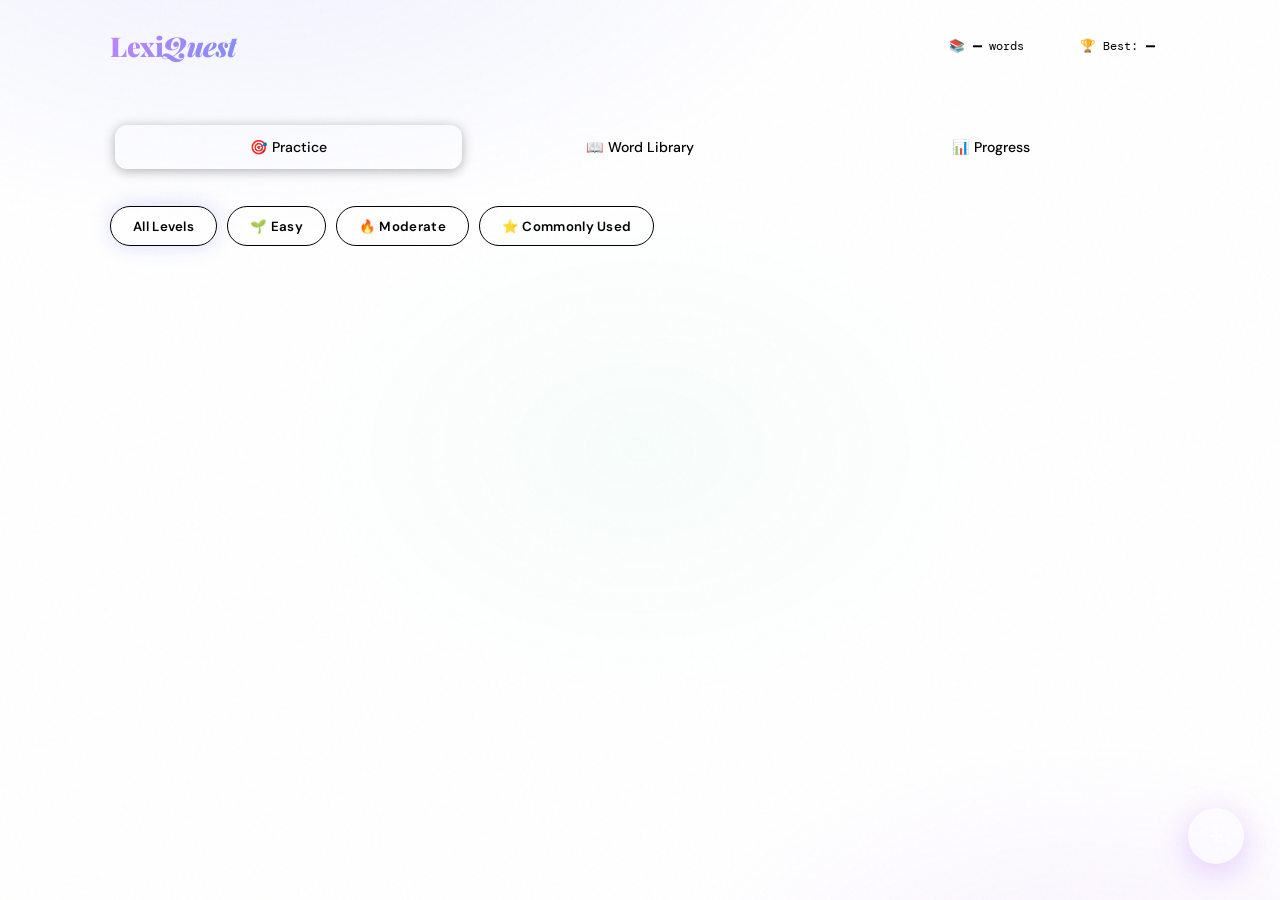
==== index.html @ 771d4fe1 "Add initial HTML structure for LexiQuest app" ====
<!DOCTYPE html>
<html lang="en">
<head>
<meta charset="UTF-8">

<title>LexiQuest — Master Every Word</title>
<link href="https://fonts.googleapis.com/css2?family=Playfair+Display:wght@400;700;900&family=DM+Sans:wght@300;400;500;600&family=DM+Mono:wght@400;500&display=swap" rel="stylesheet">
<link rel="stylesheet" href="style.css"

</head>
<body>
<div class="bg-canvas"></div>
<div class="noise"></div>

<div class="app">
  <!-- Header -->
  <header>
    <div class="logo">Lexi<span>Quest</span></div>
    <div class="header-stats">
      <div class="stat-pill" id="totalWordsCount">📚 <strong>—</strong> words</div>
      <div class="stat-pill" id="bestScoreCount">🏆 Best: <strong>—</strong></div>
    </div>
  </header>

  <!-- Nav -->
  <div class="nav-tabs">
    <button class="nav-tab active" onclick="switchTab('quiz')">🎯 Practice</button>
    <button class="nav-tab" onclick="switchTab('library')">📖 Word Library</button>
    <button class="nav-tab" onclick="switchTab('stats')">📊 Progress</button>
  </div>

  <!-- ============ QUIZ TAB ============ -->
  <div id="tab-quiz">
    <div class="level-bar">
      <button class="level-btn all active" onclick="setLevel('all')">All Levels</button>
      <button class="level-btn easy" onclick="setLevel('easy')">🌱 Easy</button>
      <button class="level-btn moderate" onclick="setLevel('moderate')">🔥 Moderate</button>
      <button class="level-btn common" onclick="setLevel('common')">⭐ Commonly Used</button>
    </div>

    <div class="progress-bar-wrap">
      <div class="progress-bar-fill" id="progressFill" style="width:0%"></div>
    </div>

    <div class="quiz-section" id="quizSection">
      <!-- Injected by JS -->
    </div>
  </div>

  <!-- ============ LIBRARY TAB ============ -->
  <div id="tab-library" style="display:none">
    <div class="section-header">
      <div class="section-title">Word Library</div>
      <div style="display:flex;gap:10px;align-items:center;flex-wrap:wrap">
        <div class="level-bar" style="margin:0">
          <button class="level-btn all active" id="lib-all" onclick="filterLibrary('all')">All</button>
          <button class="level-btn easy" id="lib-easy" onclick="filterLibrary('easy')">Easy</button>
          <button class="level-btn moderate" id="lib-mod" onclick="filterLibrary('moderate')">Moderate</button>
          <button class="level-btn common" id="lib-com" onclick="filterLibrary('common')">Common</button>
        </div>
        <input type="text" class="search-input" placeholder="Search words…" oninput="searchWords(this.value)">
        <button class="btn-primary" onclick="openAddModal()" style="padding:9px 18px;font-size:0.85rem">+ Add Word</button>
      </div>
    </div>
    <div class="words-grid" id="wordsGrid"></div>
    <div class="pagination" id="libraryPagination"></div>
  </div>

  <!-- ============ STATS TAB ============ -->
  <div id="tab-stats" style="display:none">
    <div class="section-title" style="margin-bottom:24px">Your Progress</div>
    <div class="stats-row" id="statsRow"></div>
    <div id="recentActivity"></div>
  </div>
</div>

<!-- FAB -->
<button class="fab" onclick="openAddModal()" title="Add new word">+</button>

<!-- Add Word Modal -->
<div class="modal-overlay" id="modalOverlay">
  <div class="modal">
    <div class="modal-title">Add New Word</div>
    <div class="modal-sub">Contribute to your personal vocabulary bank</div>

    <div class="form-group">
      <label class="form-label">Word</label>
      <input class="form-input" id="inp-word" placeholder="e.g. Ephemeral" autocomplete="off">
    </div>
    <div class="form-group">
      <label class="form-label">Part of Speech (optional)</label>
      <input class="form-input" id="inp-pos" placeholder="e.g. adjective, noun…">
    </div>
    <div class="form-group">
      <label class="form-label">Correct Definition / Meaning</label>
      <input class="form-input" id="inp-correct" placeholder="The correct answer">
    </div>
    <div class="form-group">
      <label class="form-label">3 Wrong Options</label>
      <div class="options-inputs">
        <div class="opt-input-wrap"><span class="opt-marker">B</span><input class="form-input" id="inp-w1" placeholder="Wrong option 1"></div>
        <div class="opt-input-wrap"><span class="opt-marker">C</span><input class="form-input" id="inp-w2" placeholder="Wrong option 2"></div>
        <div class="opt-input-wrap"><span class="opt-marker">D</span><input class="form-input" id="inp-w3" placeholder="Wrong option 3"></div>
      </div>
    </div>
    <div class="form-group">
      <label class="form-label">Level</label>
      <select class="form-select" id="inp-level">
        <option value="easy">🌱 Easy</option>
        <option value="moderate">🔥 Moderate</option>
        <option value="common" selected>⭐ Commonly Used</option>
      </select>
    </div>
    <div class="form-group">
      <label class="form-label">Example Sentence (optional)</label>
      <input class="form-input" id="inp-example" placeholder="Use the word in a sentence…">
    </div>

    <div class="modal-actions">
      <button class="btn-cancel" onclick="closeModal()">Cancel</button>
      <button class="btn-primary" onclick="saveWord()">Save Word</button>
    </div>
  </div>
</div>

<!-- Toast -->
<div class="toast" id="toast"></div>
</body>
</html>
---- style.css ----
<style>
:root {
  --bg: #0a0a0f;
  --surface: #12121a;
  --surface2: #1a1a26;
  --surface3: #22223a;
  --border: rgba(255,255,255,0.07);
  --text: #f0eff8;
  --text-muted: #7a79a0;
  --text-dim: #4a4870;
  --accent: #c084fc;
  --accent2: #818cf8;
  --accent3: #34d399;
  --easy: #34d399;
  --moderate: #f59e0b;
  --common: #f472b6;
  --danger: #f87171;
  --glow: rgba(192,132,252,0.15);
  --radius: 16px;
  --radius-sm: 10px;
}

*, *::before, *::after { box-sizing: border-box; margin: 0; padding: 0; }

body {
  background: var(--bg);
  color: var(--text);
  font-family: 'DM Sans', sans-serif;
  min-height: 100vh;
  overflow-x: hidden;
}

/* Background */
.bg-canvas {
  position: fixed; inset: 0; z-index: 0; pointer-events: none;
  background: radial-gradient(ellipse 80% 60% at 20% -10%, rgba(129,140,248,0.12) 0%, transparent 60%),
              radial-gradient(ellipse 60% 50% at 85% 110%, rgba(192,132,252,0.1) 0%, transparent 55%),
              radial-gradient(ellipse 40% 40% at 50% 50%, rgba(52,211,153,0.04) 0%, transparent 70%);
}

.noise {
  position: fixed; inset: 0; z-index: 0; pointer-events: none; opacity: 0.025;
  background-image: url("data:image/svg+xml,%3Csvg viewBox='0 0 256 256' xmlns='http://www.w3.org/2000/svg'%3E%3Cfilter id='n'%3E%3CfeTurbulence type='fractalNoise' baseFrequency='0.9' numOctaves='4' stitchTiles='stitch'/%3E%3C/filter%3E%3Crect width='100%25' height='100%25' filter='url(%23n)'/%3E%3C/svg%3E");
}

/* Layout */
.app { position: relative; z-index: 1; max-width: 1100px; margin: 0 auto; padding: 0 20px 60px; }

/* Header */
header {
  display: flex; align-items: center; justify-content: space-between;
  padding: 28px 0 20px; border-bottom: 1px solid var(--border);
  margin-bottom: 36px;
}
.logo {
  font-family: 'Playfair Display', serif; font-size: 1.7rem; font-weight: 900;
  background: linear-gradient(135deg, #c084fc, #818cf8);
  -webkit-background-clip: text; -webkit-text-fill-color: transparent;
  letter-spacing: -0.5px;
}
.logo span { color: var(--accent3); -webkit-text-fill-color: var(--accent3); font-style: italic; }

.header-stats {
  display: flex; gap: 24px;
}
.stat-pill {
  background: var(--surface2); border: 1px solid var(--border);
  border-radius: 100px; padding: 6px 16px; font-size: 0.78rem;
  color: var(--text-muted); font-family: 'DM Mono', monospace;
  display: flex; align-items: center; gap: 8px;
}
.stat-pill strong { color: var(--text); font-size: 0.9rem; }

/* Nav Tabs */
.nav-tabs {
  display: flex; gap: 4px; margin-bottom: 32px;
  background: var(--surface); border: 1px solid var(--border);
  border-radius: var(--radius); padding: 5px;
}
.nav-tab {
  flex: 1; padding: 10px 16px; border-radius: 12px; border: none; cursor: pointer;
  font-family: 'DM Sans', sans-serif; font-size: 0.88rem; font-weight: 500;
  color: var(--text-muted); background: transparent; transition: all 0.2s;
}
.nav-tab.active {
  background: var(--surface3); color: var(--text);
  box-shadow: 0 2px 12px rgba(0,0,0,0.3);
}
.nav-tab:hover:not(.active) { color: var(--text); }

/* Level selector */
.level-bar {
  display: flex; gap: 10px; margin-bottom: 32px; flex-wrap: wrap;
}
.level-btn {
  padding: 8px 22px; border-radius: 100px; border: 1.5px solid;
  cursor: pointer; font-family: 'DM Sans', sans-serif; font-size: 0.83rem;
  font-weight: 600; letter-spacing: 0.3px; transition: all 0.2s; background: transparent;
}
.level-btn.easy { border-color: var(--easy); color: var(--easy); }
.level-btn.moderate { border-color: var(--moderate); color: var(--moderate); }
.level-btn.common { border-color: var(--common); color: var(--common); }
.level-btn.active.easy { background: var(--easy); color: var(--bg); box-shadow: 0 0 20px rgba(52,211,153,0.3); }
.level-btn.active.moderate { background: var(--moderate); color: var(--bg); box-shadow: 0 0 20px rgba(245,158,11,0.3); }
.level-btn.active.common { background: var(--common); color: var(--bg); box-shadow: 0 0 20px rgba(244,114,182,0.3); }
.level-btn.all { border-color: var(--accent2); color: var(--accent2); }
.level-btn.all.active { background: var(--accent2); color: var(--bg); box-shadow: 0 0 20px rgba(129,140,248,0.3); }

/* Quiz Card */
.quiz-section { min-height: 500px; }

.progress-bar-wrap {
  background: var(--surface2); border-radius: 100px; height: 6px;
  margin-bottom: 32px; overflow: hidden;
}
.progress-bar-fill {
  height: 100%; background: linear-gradient(90deg, var(--accent2), var(--accent));
  border-radius: 100px; transition: width 0.5s cubic-bezier(0.4,0,0.2,1);
  box-shadow: 0 0 12px rgba(192,132,252,0.5);
}

.question-card {
  background: var(--surface);
  border: 1px solid var(--border);
  border-radius: 24px; padding: 48px 44px 44px;
  margin-bottom: 24px; position: relative; overflow: hidden;
  animation: slideUp 0.4s cubic-bezier(0.4,0,0.2,1);
}
.question-card::before {
  content: ''; position: absolute; top: -60px; right: -60px;
  width: 200px; height: 200px; border-radius: 50%;
  background: radial-gradient(circle, var(--glow), transparent 70%);
  pointer-events: none;
}

@keyframes slideUp {
  from { opacity: 0; transform: translateY(20px); }
  to { opacity: 1; transform: translateY(0); }
}

.word-label {
  font-size: 0.72rem; font-weight: 600; letter-spacing: 1.5px; text-transform: uppercase;
  color: var(--text-dim); margin-bottom: 16px; font-family: 'DM Mono', monospace;
}
.word-display {
  font-family: 'Playfair Display', serif; font-size: clamp(2.8rem, 6vw, 4.5rem);
  font-weight: 900; line-height: 1; margin-bottom: 16px;
  background: linear-gradient(135deg, var(--text) 0%, rgba(240,239,248,0.6) 100%);
  -webkit-background-clip: text; -webkit-text-fill-color: transparent;
  letter-spacing: -1px;
}
.word-meta {
  font-size: 0.8rem; color: var(--text-muted); display: flex; gap: 12px; align-items: center;
  flex-wrap: wrap;
}
.word-type {
  background: var(--surface3); border-radius: 100px; padding: 3px 12px;
  font-family: 'DM Mono', monospace; font-size: 0.72rem; color: var(--text-muted);
}
.word-level-badge {
  border-radius: 100px; padding: 3px 12px;
  font-family: 'DM Mono', monospace; font-size: 0.72rem; font-weight: 600;
}
.word-level-badge.easy { background: rgba(52,211,153,0.12); color: var(--easy); }
.word-level-badge.moderate { background: rgba(245,158,11,0.12); color: var(--moderate); }
.word-level-badge.common { background: rgba(244,114,182,0.12); color: var(--common); }

.question-text {
  margin-top: 28px; font-size: 1.1rem; color: var(--text-muted); line-height: 1.6;
}

/* Options */
.options-grid {
  display: grid; grid-template-columns: 1fr 1fr; gap: 12px; margin-top: 32px;
}
@media (max-width: 600px) { .options-grid { grid-template-columns: 1fr; } }

.option-btn {
  padding: 18px 22px; border-radius: var(--radius); border: 1.5px solid var(--border);
  background: var(--surface2); cursor: pointer; text-align: left;
  font-family: 'DM Sans', sans-serif; font-size: 0.95rem; color: var(--text);
  transition: all 0.18s; position: relative; overflow: hidden;
  display: flex; align-items: center; gap: 14px;
}
.option-btn:hover:not(:disabled) {
  border-color: rgba(255,255,255,0.2); background: var(--surface3);
  transform: translateY(-2px); box-shadow: 0 8px 24px rgba(0,0,0,0.3);
}
.option-btn .opt-letter {
  width: 28px; height: 28px; border-radius: 8px; display: flex; align-items: center;
  justify-content: center; font-size: 0.75rem; font-weight: 700; flex-shrink: 0;
  background: var(--surface3); color: var(--text-muted); font-family: 'DM Mono', monospace;
  transition: all 0.18s;
}
.option-btn:hover:not(:disabled) .opt-letter {
  background: rgba(255,255,255,0.1); color: var(--text);
}
.option-btn.correct {
  border-color: var(--easy); background: rgba(52,211,153,0.08);
  animation: correctPulse 0.5s ease;
}
.option-btn.correct .opt-letter { background: var(--easy); color: var(--bg); }
.option-btn.wrong {
  border-color: var(--danger); background: rgba(248,113,113,0.08);
  animation: wrongShake 0.4s ease;
}
.option-btn.wrong .opt-letter { background: var(--danger); color: var(--bg); }

@keyframes correctPulse {
  0%, 100% { transform: scale(1); }
  50% { transform: scale(1.02); }
}
@keyframes wrongShake {
  0%, 100% { transform: translateX(0); }
  25% { transform: translateX(-6px); }
  75% { transform: translateX(6px); }
}

/* Feedback */
.feedback-bar {
  display: flex; align-items: center; gap: 16px;
  padding: 16px 22px; border-radius: var(--radius-sm);
  margin-top: 20px; font-size: 0.92rem; font-weight: 500;
  animation: fadeIn 0.3s ease; display: none;
}
.feedback-bar.show { display: flex; }
.feedback-bar.correct { background: rgba(52,211,153,0.1); border: 1px solid rgba(52,211,153,0.2); color: var(--easy); }
.feedback-bar.wrong { background: rgba(248,113,113,0.1); border: 1px solid rgba(248,113,113,0.2); color: var(--danger); }
.feedback-icon { font-size: 1.3rem; }
.feedback-explanation { color: var(--text-muted); font-size: 0.85rem; margin-top: 3px; }

@keyframes fadeIn {
  from { opacity: 0; transform: translateY(5px); }
  to { opacity: 1; transform: translateY(0); }
}

/* Next button */
.btn-next {
  margin-top: 20px; padding: 14px 36px; background: linear-gradient(135deg, var(--accent2), var(--accent));
  border: none; border-radius: var(--radius-sm); color: #fff; font-family: 'DM Sans', sans-serif;
  font-size: 0.95rem; font-weight: 600; cursor: pointer; transition: all 0.2s;
  display: none; box-shadow: 0 4px 20px rgba(192,132,252,0.3);
}
.btn-next:hover { transform: translateY(-2px); box-shadow: 0 8px 30px rgba(192,132,252,0.4); }
.btn-next.show { display: inline-flex; align-items: center; gap: 8px; }

/* Score card */
.score-card {
  background: var(--surface); border: 1px solid var(--border);
  border-radius: 24px; padding: 56px 44px; text-align: center;
  animation: slideUp 0.5s cubic-bezier(0.4,0,0.2,1);
}
.score-emoji { font-size: 4rem; margin-bottom: 20px; }
.score-title { font-family: 'Playfair Display', serif; font-size: 2.2rem; font-weight: 900; margin-bottom: 8px; }
.score-num {
  font-size: 5rem; font-weight: 900; font-family: 'Playfair Display', serif;
  background: linear-gradient(135deg, var(--accent2), var(--accent));
  -webkit-background-clip: text; -webkit-text-fill-color: transparent;
  line-height: 1; margin: 16px 0;
}
.score-sub { color: var(--text-muted); font-size: 1rem; margin-bottom: 32px; }
.score-actions { display: flex; gap: 12px; justify-content: center; flex-wrap: wrap; }
.btn-restart {
  padding: 13px 32px; background: var(--surface3); border: 1px solid var(--border);
  border-radius: var(--radius-sm); color: var(--text); font-family: 'DM Sans', sans-serif;
  font-size: 0.92rem; font-weight: 500; cursor: pointer; transition: all 0.2s;
}
.btn-restart:hover { background: var(--surface2); border-color: rgba(255,255,255,0.15); }
.btn-primary {
  padding: 13px 32px; background: linear-gradient(135deg, var(--accent2), var(--accent));
  border: none; border-radius: var(--radius-sm); color: #fff;
  font-family: 'DM Sans', sans-serif; font-size: 0.92rem; font-weight: 600;
  cursor: pointer; transition: all 0.2s; box-shadow: 0 4px 20px rgba(192,132,252,0.3);
}
.btn-primary:hover { transform: translateY(-2px); box-shadow: 0 8px 30px rgba(192,132,252,0.4); }

/* Word List */
.wordlist-section {}
.section-header {
  display: flex; align-items: center; justify-content: space-between; margin-bottom: 20px;
  flex-wrap: wrap; gap: 12px;
}
.section-title {
  font-family: 'Playfair Display', serif; font-size: 1.5rem; font-weight: 700;
}
.search-input {
  background: var(--surface); border: 1px solid var(--border); border-radius: var(--radius-sm);
  padding: 9px 16px; color: var(--text); font-family: 'DM Sans', sans-serif;
  font-size: 0.88rem; width: 220px; transition: all 0.2s; outline: none;
}
.search-input:focus { border-color: rgba(192,132,252,0.4); box-shadow: 0 0 0 3px rgba(192,132,252,0.08); }
.search-input::placeholder { color: var(--text-dim); }

.words-grid {
  display: grid; grid-template-columns: repeat(auto-fill, minmax(280px, 1fr)); gap: 12px;
}
.word-card {
  background: var(--surface); border: 1px solid var(--border);
  border-radius: var(--radius); padding: 18px 20px;
  position: relative; transition: all 0.2s;
}
.word-card:hover { border-color: rgba(255,255,255,0.12); transform: translateY(-2px); box-shadow: 0 8px 24px rgba(0,0,0,0.3); }
.word-card-head { display: flex; align-items: flex-start; justify-content: space-between; gap: 8px; }
.word-card-word { font-family: 'Playfair Display', serif; font-size: 1.2rem; font-weight: 700; }
.word-card-body { margin-top: 8px; font-size: 0.82rem; color: var(--text-muted); line-height: 1.5; }
.word-card-options { margin-top: 10px; display: flex; flex-wrap: wrap; gap: 5px; }
.opt-tag {
  background: var(--surface2); border-radius: 6px; padding: 2px 9px;
  font-size: 0.75rem; color: var(--text-muted);
}
.opt-tag.correct-tag { background: rgba(52,211,153,0.1); color: var(--easy); font-weight: 600; }
.delete-btn {
  background: none; border: none; cursor: pointer; color: var(--text-dim);
  padding: 4px; border-radius: 6px; transition: all 0.2s; flex-shrink: 0;
  font-size: 0.9rem;
}
.delete-btn:hover { color: var(--danger); background: rgba(248,113,113,0.1); }

/* Add Word Modal */
.modal-overlay {
  position: fixed; inset: 0; background: rgba(0,0,0,0.6);
  backdrop-filter: blur(8px); z-index: 100; display: flex;
  align-items: center; justify-content: center; padding: 20px;
  opacity: 0; pointer-events: none; transition: opacity 0.25s;
}
.modal-overlay.open { opacity: 1; pointer-events: all; }

.modal {
  background: var(--surface); border: 1px solid var(--border);
  border-radius: 24px; padding: 36px; width: 100%; max-width: 520px;
  transform: translateY(20px) scale(0.97); transition: transform 0.3s cubic-bezier(0.4,0,0.2,1);
  max-height: 90vh; overflow-y: auto;
}
.modal-overlay.open .modal { transform: translateY(0) scale(1); }
.modal-title { font-family: 'Playfair Display', serif; font-size: 1.6rem; font-weight: 700; margin-bottom: 6px; }
.modal-sub { color: var(--text-muted); font-size: 0.85rem; margin-bottom: 28px; }

.form-group { margin-bottom: 18px; }
.form-label { display: block; font-size: 0.8rem; font-weight: 600; color: var(--text-muted); margin-bottom: 7px; letter-spacing: 0.3px; text-transform: uppercase; font-family: 'DM Mono', monospace; }
.form-input, .form-select {
  width: 100%; background: var(--surface2); border: 1px solid var(--border);
  border-radius: var(--radius-sm); padding: 11px 14px; color: var(--text);
  font-family: 'DM Sans', sans-serif; font-size: 0.92rem; outline: none;
  transition: all 0.2s;
}
.form-input:focus, .form-select:focus { border-color: rgba(192,132,252,0.4); box-shadow: 0 0 0 3px rgba(192,132,252,0.08); }
.form-select option { background: var(--surface2); }

.options-inputs { display: grid; grid-template-columns: 1fr 1fr; gap: 10px; }
.opt-input-wrap { position: relative; }
.opt-input-wrap .opt-marker {
  position: absolute; left: 12px; top: 50%; transform: translateY(-50%);
  font-size: 0.72rem; font-weight: 700; color: var(--text-dim); font-family: 'DM Mono', monospace;
}
.opt-input-wrap .form-input { padding-left: 30px; }
.correct-opt-note { font-size: 0.75rem; color: var(--accent3); margin-top: 6px; }

.modal-actions { display: flex; gap: 10px; justify-content: flex-end; margin-top: 28px; }
.btn-cancel {
  padding: 10px 22px; background: var(--surface3); border: 1px solid var(--border);
  border-radius: var(--radius-sm); color: var(--text); font-family: 'DM Sans', sans-serif;
  font-size: 0.88rem; cursor: pointer; transition: all 0.2s;
}
.btn-cancel:hover { border-color: rgba(255,255,255,0.15); }

/* Toast */
.toast {
  position: fixed; bottom: 32px; left: 50%; transform: translateX(-50%) translateY(20px);
  background: var(--surface3); border: 1px solid var(--border);
  border-radius: 100px; padding: 10px 22px; font-size: 0.88rem;
  font-weight: 500; z-index: 200; opacity: 0; transition: all 0.3s;
  pointer-events: none; display: flex; align-items: center; gap: 8px;
  box-shadow: 0 8px 32px rgba(0,0,0,0.4);
}
.toast.show { opacity: 1; transform: translateX(-50%) translateY(0); }
.toast.success { color: var(--easy); border-color: rgba(52,211,153,0.2); }
.toast.error { color: var(--danger); border-color: rgba(248,113,113,0.2); }

/* Empty state */
.empty-state {
  text-align: center; padding: 60px 20px; color: var(--text-muted);
}
.empty-state svg { opacity: 0.2; margin-bottom: 16px; }
.empty-state p { font-size: 0.9rem; }

/* Floating add button */
.fab {
  position: fixed; bottom: 36px; right: 36px; z-index: 50;
  width: 56px; height: 56px; border-radius: 50%;
  background: linear-gradient(135deg, var(--accent2), var(--accent));
  border: none; cursor: pointer; color: #fff; font-size: 1.5rem;
  box-shadow: 0 8px 32px rgba(192,132,252,0.4); transition: all 0.25s;
  display: flex; align-items: center; justify-content: center;
}
.fab:hover { transform: scale(1.1) rotate(90deg); box-shadow: 0 12px 40px rgba(192,132,252,0.5); }

/* Streaks / Stats row */
.stats-row {
  display: grid; grid-template-columns: repeat(auto-fit, minmax(150px, 1fr));
  gap: 12px; margin-bottom: 28px;
}
.stat-box {
  background: var(--surface); border: 1px solid var(--border);
  border-radius: var(--radius); padding: 18px 20px;
}
.stat-box-label { font-size: 0.72rem; color: var(--text-dim); text-transform: uppercase; letter-spacing: 0.8px; font-family: 'DM Mono', monospace; margin-bottom: 6px; }
.stat-box-val { font-family: 'Playfair Display', serif; font-size: 1.8rem; font-weight: 700; }
.stat-box-val.green { color: var(--easy); }
.stat-box-val.amber { color: var(--moderate); }
.stat-box-val.purple { color: var(--accent); }

/* Pagination */
.pagination { display: flex; gap: 6px; margin-top: 24px; flex-wrap: wrap; }
.page-btn {
  padding: 7px 13px; border-radius: 8px; border: 1px solid var(--border);
  background: var(--surface2); color: var(--text-muted); cursor: pointer;
  font-size: 0.82rem; transition: all 0.15s;
}
.page-btn.active { background: var(--accent2); border-color: var(--accent2); color: #fff; }
.page-btn:hover:not(.active) { border-color: rgba(255,255,255,0.15); color: var(--text); }

/* Scrollbar */
::-webkit-scrollbar { width: 6px; }
::-webkit-scrollbar-track { background: var(--bg); }
::-webkit-scrollbar-thumb { background: var(--surface3); border-radius: 3px; }
</style>

  <!-- PWA Meta Tags -->
  <link rel="manifest" href="[data-uri]">
  <meta name="mobile-web-app-capable" content="yes">
  <meta name="apple-mobile-web-app-capable" content="yes">
  <meta name="apple-mobile-web-app-status-bar-style" content="black-translucent">
  <meta name="apple-mobile-web-app-title" content="LexiQuest">
  <meta name="application-name" content="LexiQuest">
  <meta name="theme-color" content="#0a0a0f">
  <meta name="msapplication-TileColor" content="#0a0a0f">
  <!-- Prevent zoom on mobile -->
  <meta name="viewport" content="width=device-width, initial-scale=1.0, maximum-scale=1.0, user-scalable=no, viewport-fit=cover">
  <!-- Safe area for notched phones -->
  <style>
    body {
      padding-top: env(safe-area-inset-top);
      padding-bottom: env(safe-area-inset-bottom);
    }
    /* Mobile touch improvements */
    * { -webkit-tap-highlight-color: transparent; }
    .option-btn { min-height: 56px; }
    .nav-tab { min-height: 44px; }
    .level-btn { min-height: 40px; }
    /* Prevent text selection on tap */
    .option-btn, .nav-tab, .level-btn, .btn-next, .btn-primary, .btn-restart, .fab {
      -webkit-user-select: none;
      user-select: none;
      touch-action: manipulation;
    }
    /* Scrolling feel */
    .words-grid, .stats-row { -webkit-overflow-scrolling: touch; }
    /* Install banner */
    #pwa-install-banner {
      display: none;
      position: fixed;
      bottom: 100px;
      left: 50%;
      transform: translateX(-50%);
      background: linear-gradient(135deg, #1a1a26, #22223a);
      border: 1px solid rgba(192,132,252,0.3);
      border-radius: 16px;
      padding: 14px 20px;
      z-index: 1000;
      width: calc(100% - 40px);
      max-width: 420px;
      box-shadow: 0 8px 32px rgba(0,0,0,0.5);
      animation: slideUp 0.4s ease;
    }
    #pwa-install-banner.show { display: flex; align-items: center; gap: 14px; }
    #pwa-install-banner .banner-icon { font-size: 2rem; flex-shrink: 0; }
    #pwa-install-banner .banner-text { flex: 1; }
    #pwa-install-banner .banner-title { font-weight: 600; font-size: 0.9rem; color: #f0eff8; }
    #pwa-install-banner .banner-sub { font-size: 0.75rem; color: #7a79a0; margin-top: 2px; }
    #pwa-install-banner .banner-btn {
      background: linear-gradient(135deg, #818cf8, #c084fc);
      border: none; border-radius: 10px; color: #fff;
      padding: 8px 16px; font-size: 0.82rem; font-weight: 600;
      cursor: pointer; white-space: nowrap; flex-shrink: 0;
    }
    #pwa-install-banner .banner-close {
      background: none; border: none; color: #4a4870;
      font-size: 1.2rem; cursor: pointer; padding: 4px; flex-shrink: 0;
    }
    #pwa-offline-toast {
      display: none; position: fixed; top: 12px; left: 50%;
      transform: translateX(-50%);
      background: rgba(245,158,11,0.15); border: 1px solid rgba(245,158,11,0.3);
      color: #f59e0b; border-radius: 100px; padding: 6px 18px;
      font-size: 0.78rem; font-weight: 500; z-index: 999;
    }
    #pwa-offline-toast.show { display: block; }
  </style>
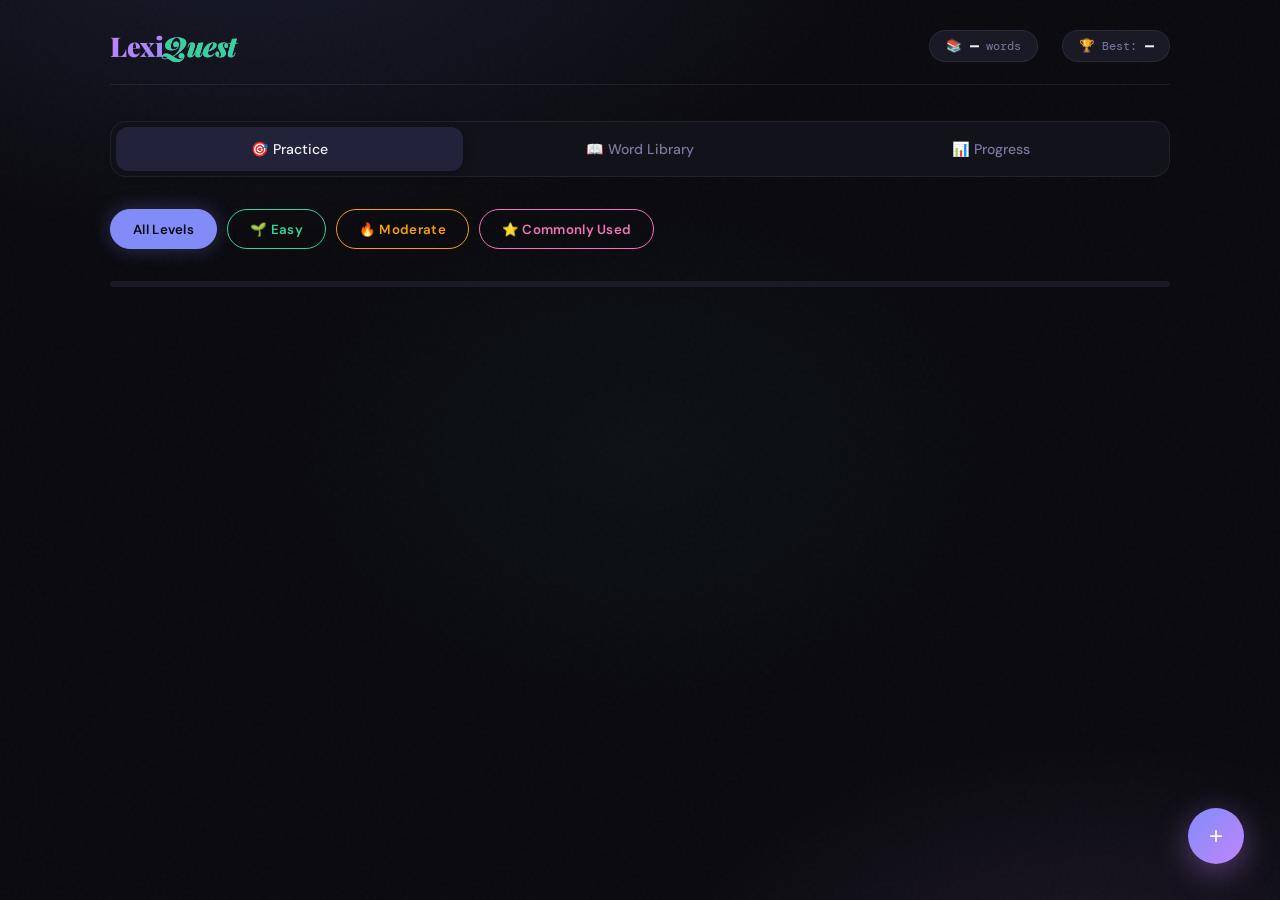
==== commit 52e4688a: "Add script tag for script.js in index.html" ====
--- a/index.html
+++ b/index.html
@@ -125,5 +125,6 @@
 
 <!-- Toast -->
 <div class="toast" id="toast"></div>
+  <script src="script.js"></script>
 </body>
 </html>
--- a/style.css
+++ b/style.css
@@ -1,4 +1,4 @@
-<style>
+
 :root {
   --bg: #0a0a0f;
   --surface: #12121a;
@@ -495,4 +495,4 @@
       font-size: 0.78rem; font-weight: 500; z-index: 999;
     }
     #pwa-offline-toast.show { display: block; }
-  </style>
+
